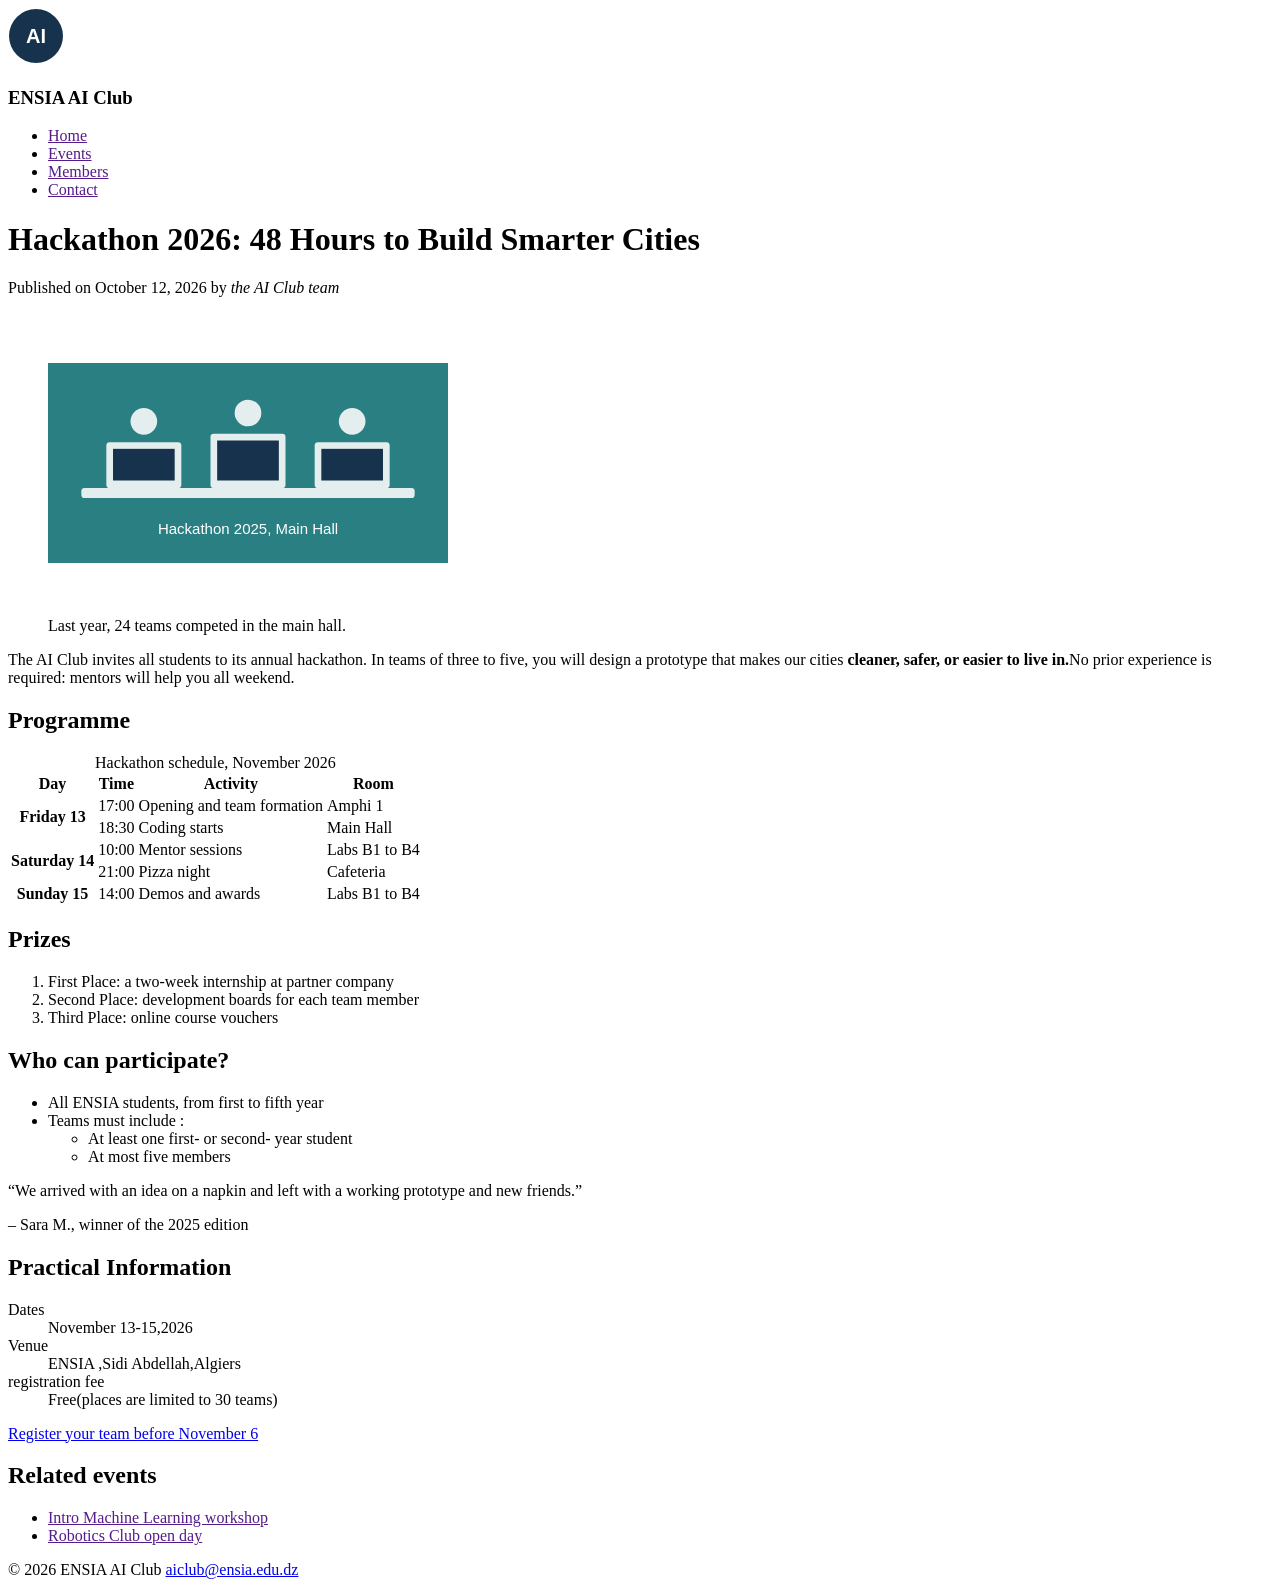
==== lab2-html/part-b-hackathon/index.html @ 238603c7 "Complete Lab 2 HTML parts A, B and C" ====
<!DOCTYPE html>

<html>

<head>
    <meta charset="UTF-8">
    <meta name="viewport" content="width=device-width, initial-scale=1.0">
    <meta name="description" content="A hackathon event page featuring event details, related events, a schedule, practical information, and contact links.">
    <title>Page Title</title>
</head>

<body>

    <img src="images/logo.svg" alt="profile picture">
    <h3> ENSIA AI Club </h3>

    <ul>
        <li><a href="">Home</a>
        <li><a href="">Events</a>
        <li><a href="">Members</a>
        <li><a href="">Contact</a>
    </ul>

    <h1>Hackathon 2026: 48 Hours to Build Smarter Cities</h1>

    <p>
        Published on October 12, 2026 by <i>the AI Club team</i>
    </p>


    <figure>
        <img src="images/hackathon.svg"
            alt="Hackathon event illustration set in a teal main hall with three desk stations across a wide table, each station featuring a computer screen and a small team working together. The scene has a welcoming, energetic mood and includes the text Hackathon 2025, Main Hall. The wider environment is a bright workshop space designed for collaboration and innovation."
            width="400" height="300">
        <figcaption>Last year, 24 teams competed in the main hall.</figcaption>
    </figure>



    <p>
        The AI Club invites all students to its annual hackathon. In teams of three
        to five, you will design a prototype that makes our cities<strong> cleaner, safer, or easier to live
            in.</strong>No prior experience is required: mentors will help you all weekend.
    </p>

    <h2> Programme </h2>




    <table>
        <caption>
            Hackathon schedule, November 2026
        </caption>
        <tr>
            <th> Day </th>
            <th> Time </th>
            <th> Activity </th>
            <th>Room </th>
        </tr>
        <tr>
            <th rowspan="2">Friday 13</th>
            <td>17:00 </td>
            <td>Opening and team formation</td>
            <td>Amphi 1</td>
        </tr>
        <tr>

            <td>18:30 </td>
            <td>Coding starts</td>
            <td>Main Hall</td>
        </tr>
        <tr>

            <th rowspan="2">Saturday 14</th>
            <td> 10:00</td>
            <td> Mentor sessions </td>
            <td>Labs B1 to B4</td>

        </tr>
        <tr>
            <td> 21:00</td>
            <td> Pizza night </td>
            <td>Cafeteria</td>

        </tr>
        <tr>

            <th>Sunday 15</th>
            <td> 14:00</td>
            <td> Demos and awards </td>
            <td>Labs B1 to B4</td>

        </tr>

    </table>
    <h2>Prizes </h2>
    <ol>
        <li>First Place: a two-week internship at partner company</li>
        <li>Second Place: development boards for each team member</li>
        <li>Third Place: online course vouchers</li>
    </ol>

    <h2>
        Who can participate?
    </h2>
    <ul>
        <li>All ENSIA students, from first to fifth year</li>
        <li>Teams must include :</li>
        <ul>
            <li>At least one first- or second- year student</li>
            <li>At most five members</li>
        </ul>
    </ul>

    <q>We arrived with an idea on a napkin and left with a working prototype and new friends.</q>
    <p>&ndash; Sara M., winner of the 2025 edition </p>

    <h2>Practical Information</h2>
    <dl>
        <dt>Dates</dt>
        <dd>November 13-15,2026</dd>
        <dt>Venue</dt>
        <dd>ENSIA ,Sidi Abdellah,Algiers</dd>
        <dt>registration fee</dt>
        <dd>Free(places are limited to 30 teams)</dd>
    </dl>
    <a href="register.html">Register your team before November 6</a>

    <h2>Related events</h2>
    <ul>
        <li><a href="">Intro Machine Learning workshop</a></li>
        <li><a href="">Robotics Club open day</a></li>
    </ul>
    <flooter>
        <p> &copy; 2026 ENSIA AI Club <a href="mailto:aiclub@ensia.edu.dz">aiclub@ensia.edu.dz</a></p>
        </footer>

</html>
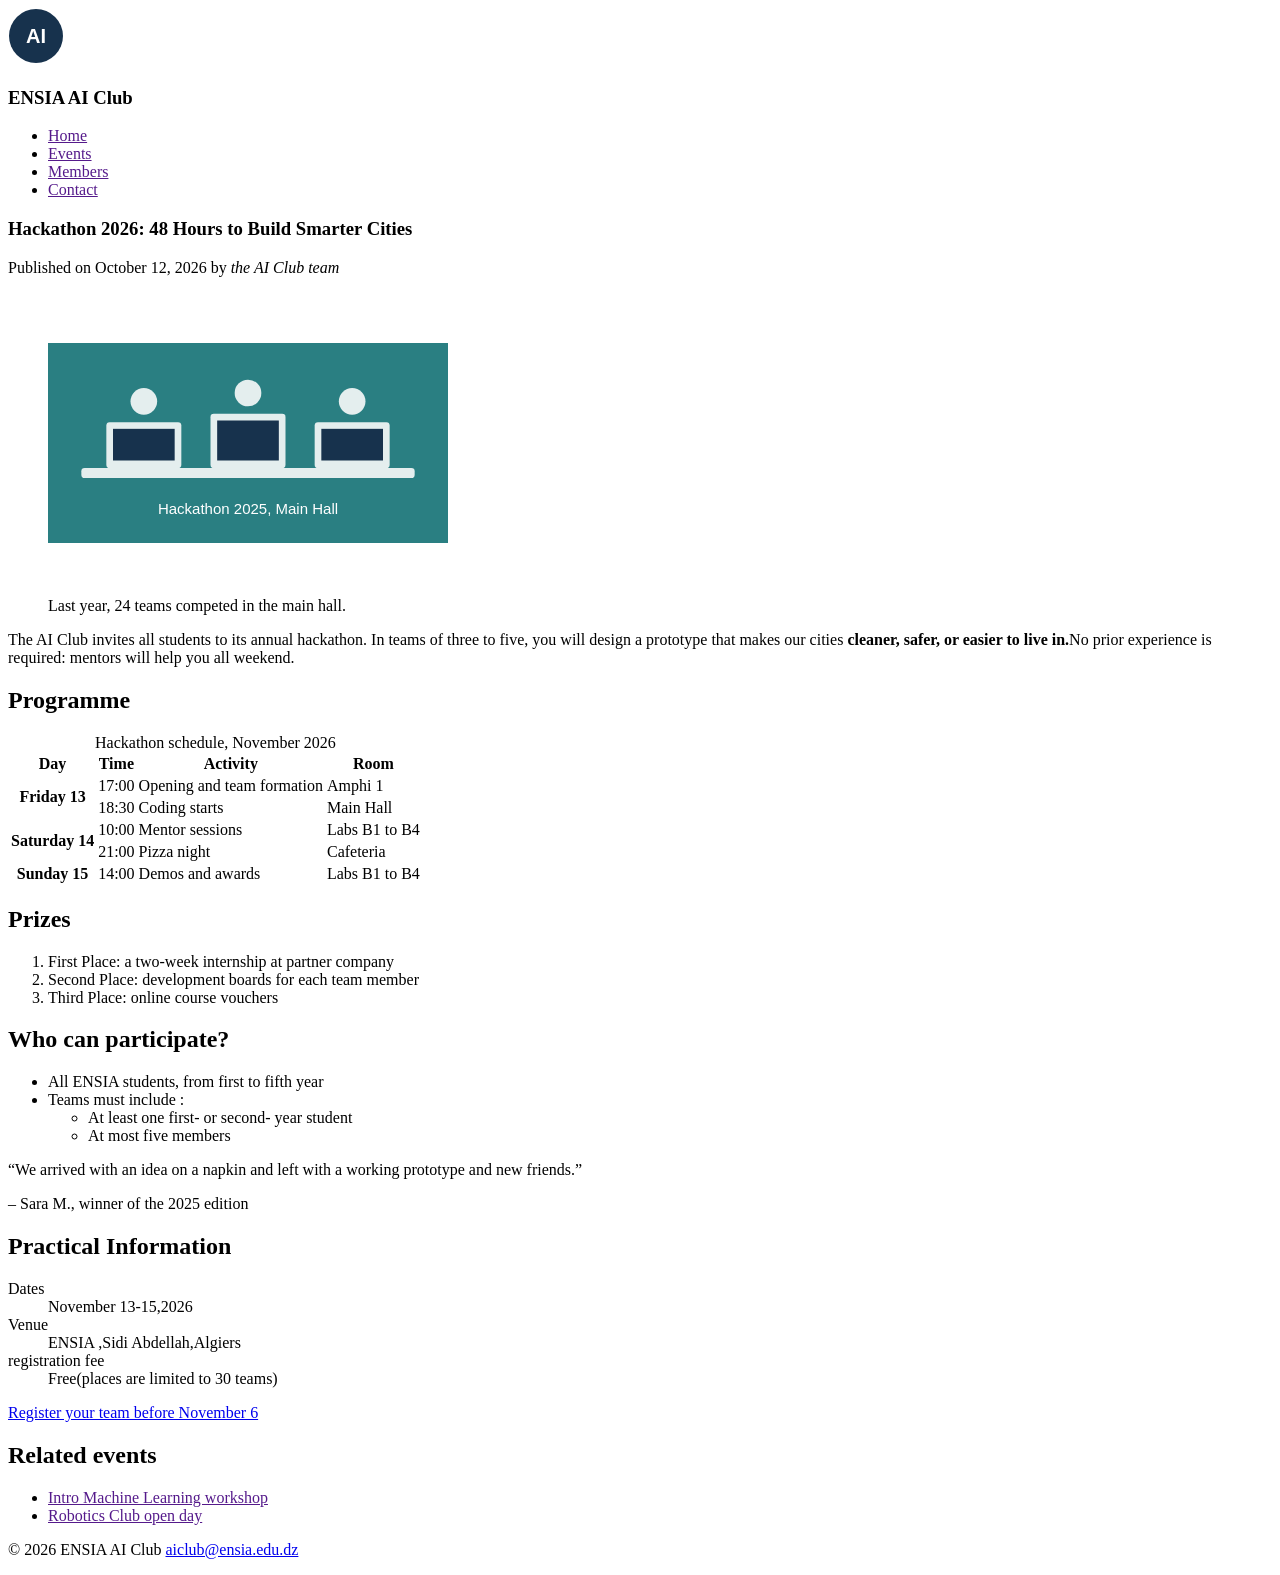
==== commit ad810e46: "commiting to switch to main" ====
--- a/lab2-html/part-b-hackathon/index.html
+++ b/lab2-html/part-b-hackathon/index.html
@@ -2,138 +2,174 @@
 
 <html>
 
+
 <head>
     <meta charset="UTF-8">
     <meta name="viewport" content="width=device-width, initial-scale=1.0">
-    <meta name="description" content="A hackathon event page featuring event details, related events, a schedule, practical information, and contact links.">
+    <meta name="description"
+        content="A hackathon event page featuring event details, related events, a schedule, practical information, and contact links.">
     <title>Page Title</title>
-</head>
+    <link rel="stylesheet" href="css/style.css" </head>
 
 <body>
+    <header class="nav-bar">
+            <div class="profile">
+                <img src="images/logo.svg" alt="profile picture" class="logo">
+                <h3 class="name"> ENSIA AI Club </h3>
+            </div>
 
-    <img src="images/logo.svg" alt="profile picture">
-    <h3> ENSIA AI Club </h3>
+            <nav class="links">
+                <ul>
+                    <li><a href="">Home</a></li>
+                    <li><a href="">Events</a></li>
+                    <li><a href="">Members</a></li>
+                    <li><a href="">Contact</a></li>
+                </ul>
+            </nav>
+        
+    </header>
+    <main>
+        <article>
+        <section class="home">
+            <h1>Hackathon 2026: 48 Hours to Build Smarter Cities</h1>
 
-    <ul>
-        <li><a href="">Home</a>
-        <li><a href="">Events</a>
-        <li><a href="">Members</a>
-        <li><a href="">Contact</a>
-    </ul>
-
-    <h1>Hackathon 2026: 48 Hours to Build Smarter Cities</h1>
-
-    <p>
-        Published on October 12, 2026 by <i>the AI Club team</i>
-    </p>
+            <p>
+                Published on October 12, 2026 by <i>the AI Club team</i>
+            </p>
 
 
-    <figure>
-        <img src="images/hackathon.svg"
-            alt="Hackathon event illustration set in a teal main hall with three desk stations across a wide table, each station featuring a computer screen and a small team working together. The scene has a welcoming, energetic mood and includes the text Hackathon 2025, Main Hall. The wider environment is a bright workshop space designed for collaboration and innovation."
-            width="400" height="300">
-        <figcaption>Last year, 24 teams competed in the main hall.</figcaption>
-    </figure>
+            <figure class="event-image">
+                <img src="images/hackathon.svg"
+                    alt="Hackathon event illustration set in a teal main hall with three desk stations across a wide table, each station featuring a computer screen and a small team working together. The scene has a welcoming, energetic mood and includes the text Hackathon 2025, Main Hall. The wider environment is a bright workshop space designed for collaboration and innovation."
+                    width="400" height="300">
+                <figcaption>Last year, 24 teams competed in the main hall.</figcaption>
+            </figure>
 
 
 
-    <p>
-        The AI Club invites all students to its annual hackathon. In teams of three
-        to five, you will design a prototype that makes our cities<strong> cleaner, safer, or easier to live
-            in.</strong>No prior experience is required: mentors will help you all weekend.
-    </p>
+            <p>
+                The AI Club invites all students to its annual hackathon. In teams of three
+                to five, you will design a prototype that makes our cities<strong> cleaner, safer, or easier to live
+                    in.</strong>No prior experience is required: mentors will help you all weekend.
+            </p>
+        </section>
+        <section class="programme">
+            <h2> Programme </h2>
 
-    <h2> Programme </h2>
+            <table>
+                <caption>
+                    Hackathon schedule, November 2026
+                </caption>
+                <thead> 
+                    <tr>
+                        <th> Day </th>
+                        <th> Time </th>
+                        <th> Activity </th>
+                        <th>Room </th>
+                    </tr>
+                </thead>
+                <tbody>
+                    <tr>
+                        <th rowspan="2">Friday 13</th>
+                        <td>17:00 </td>
+                        <td>Opening and team formation</td>
+                        <td>Amphi 1</td>
+                    </tr>
 
+                    <tr>
 
+                        <td>18:30 </td>
+                        <td>Coding starts</td>
+                        <td>Main Hall</td>
+                    </tr>
+                    <tr>
 
+                        <th rowspan="2">Saturday 14</th>
+                        <td> 10:00</td>
+                        <td> Mentor sessions </td>
+                        <td>Labs B1 to B4</td>
 
-    <table>
-        <caption>
-            Hackathon schedule, November 2026
-        </caption>
-        <tr>
-            <th> Day </th>
-            <th> Time </th>
-            <th> Activity </th>
-            <th>Room </th>
-        </tr>
-        <tr>
-            <th rowspan="2">Friday 13</th>
-            <td>17:00 </td>
-            <td>Opening and team formation</td>
-            <td>Amphi 1</td>
-        </tr>
-        <tr>
+                    </tr>
+                    <tr>
+                        <td> 21:00</td>
+                        <td> Pizza night </td>
+                        <td>Cafeteria</td>
 
-            <td>18:30 </td>
-            <td>Coding starts</td>
-            <td>Main Hall</td>
-        </tr>
-        <tr>
+                    </tr>
+                    <tr>
 
-            <th rowspan="2">Saturday 14</th>
-            <td> 10:00</td>
-            <td> Mentor sessions </td>
-            <td>Labs B1 to B4</td>
+                        <th>Sunday 15</th>
+                        <td> 14:00</td>
+                        <td> Demos and awards </td>
+                        <td>Labs B1 to B4</td>
 
-        </tr>
-        <tr>
-            <td> 21:00</td>
-            <td> Pizza night </td>
-            <td>Cafeteria</td>
+                    </tr>
+                </tbody>
+            </table>
+        </section>
 
-        </tr>
-        <tr>
+        <section class="prizes">
+            <h2>Prizes </h2>
+            <ol>
+                <li>First Place: a two-week internship at partner company</li>
+                <li>Second Place: development boards for each team member</li>
+                <li>Third Place: online course vouchers</li>
+            </ol>
+        </section>
+        <section class="participation">
+            <h2>
+                Who can participate?
+            </h2>
+            <ul>
+                <li>All ENSIA students, from first to fifth year</li>
+                <li>Teams must include :</li>
+                <ul>
+                    <li>At least one first- or second- year student</li>
+                    <li>At most five members</li>
+                </ul>
+            </ul>
 
-            <th>Sunday 15</th>
-            <td> 14:00</td>
-            <td> Demos and awards </td>
-            <td>Labs B1 to B4</td>
+            <q>We arrived with an idea on a napkin and left with a working prototype and new friends.</q>
+            <p>&ndash; Sara M., winner of the 2025 edition </p>
+        </section>
+        <section class="practical-info">
+            <h2>Practical Information</h2>
+            <dl>
 
-        </tr>
+                <div>
+                <dt>Dates</dt>
+                <dd>November 13-15,2026</dd>
+                </div>
 
-    </table>
-    <h2>Prizes </h2>
-    <ol>
-        <li>First Place: a two-week internship at partner company</li>
-        <li>Second Place: development boards for each team member</li>
-        <li>Third Place: online course vouchers</li>
-    </ol>
+                <div>
+                <dt>Venue</dt>
+                <dd>ENSIA ,Sidi Abdellah,Algiers</dd>
+                </div>
 
-    <h2>
-        Who can participate?
-    </h2>
-    <ul>
-        <li>All ENSIA students, from first to fifth year</li>
-        <li>Teams must include :</li>
-        <ul>
-            <li>At least one first- or second- year student</li>
-            <li>At most five members</li>
-        </ul>
-    </ul>
+                <div>
+                <dt>registration fee</dt>
+                <dd>Free(places are limited to 30 teams)</dd>
+                </div>
 
-    <q>We arrived with an idea on a napkin and left with a working prototype and new friends.</q>
-    <p>&ndash; Sara M., winner of the 2025 edition </p>
+            </dl>
+            <a href="register.html">Register your team before November 6</a>
+        </section>
 
-    <h2>Practical Information</h2>
-    <dl>
-        <dt>Dates</dt>
-        <dd>November 13-15,2026</dd>
-        <dt>Venue</dt>
-        <dd>ENSIA ,Sidi Abdellah,Algiers</dd>
-        <dt>registration fee</dt>
-        <dd>Free(places are limited to 30 teams)</dd>
-    </dl>
-    <a href="register.html">Register your team before November 6</a>
+        </article>
+        
+        <aside class="related-events">
+            <h2>Related events</h2>
+            <ul>
+                <li><a href="">Intro Machine Learning workshop</a></li>
+                <li><a href="">Robotics Club open day</a></li>
+            </ul>
+        </aside>
+        
+    </main>
 
-    <h2>Related events</h2>
-    <ul>
-        <li><a href="">Intro Machine Learning workshop</a></li>
-        <li><a href="">Robotics Club open day</a></li>
-    </ul>
-    <flooter>
+    <footer>
         <p> &copy; 2026 ENSIA AI Club <a href="mailto:aiclub@ensia.edu.dz">aiclub@ensia.edu.dz</a></p>
-        </footer>
+        
+    </footer>
 
 </html>
